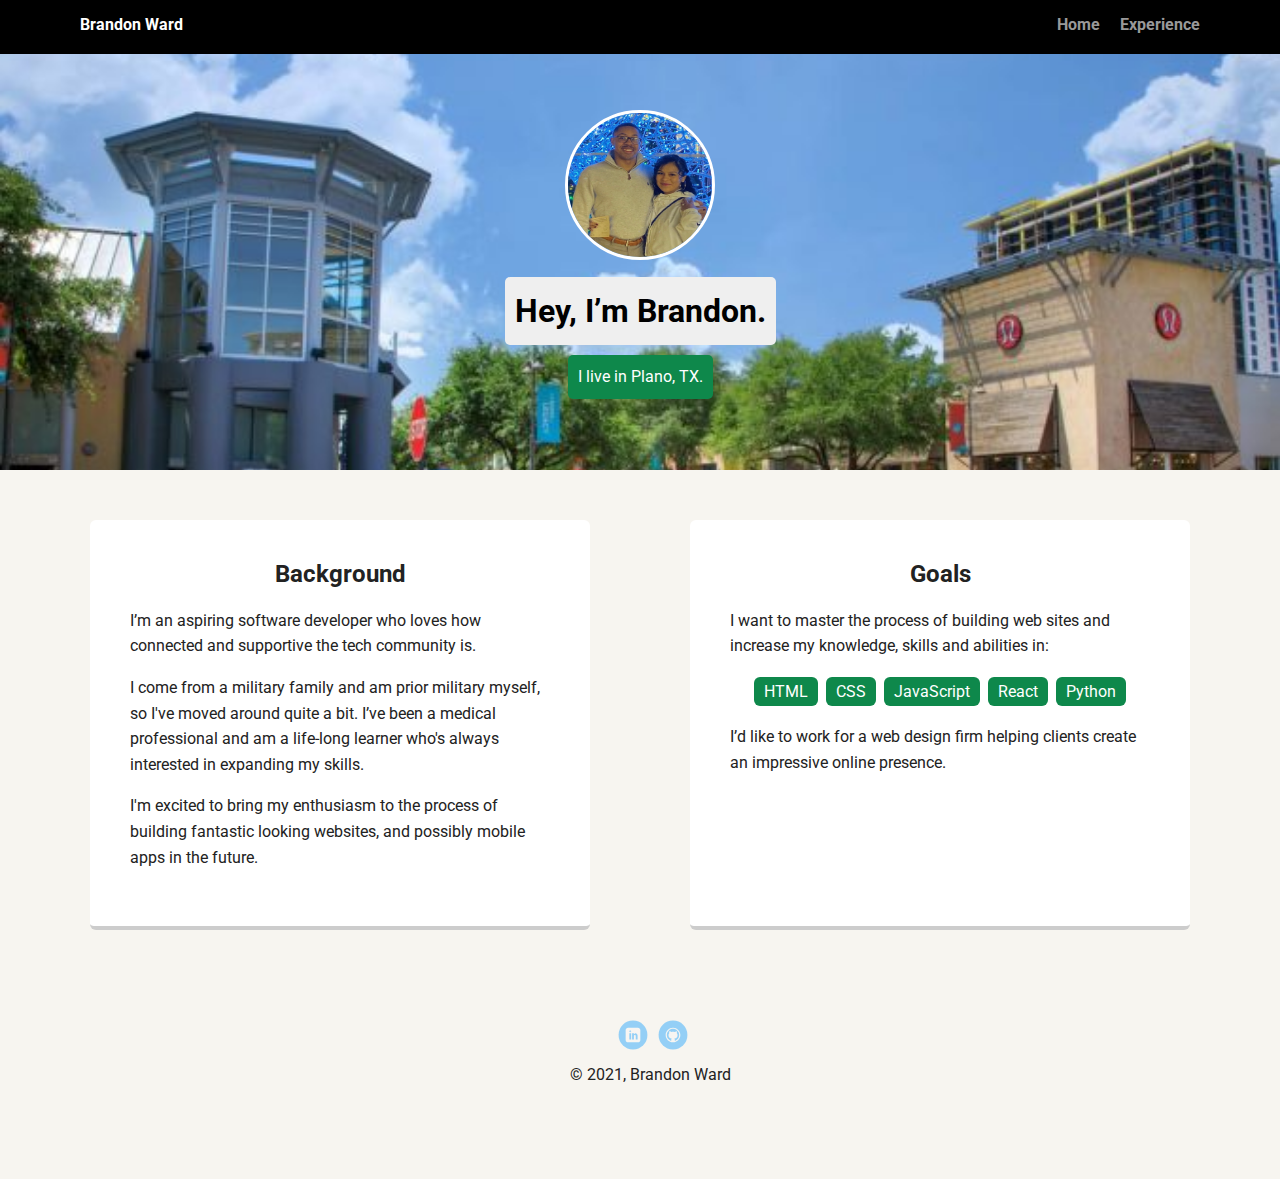
==== index.html @ 58a11de4 "Added personal content to website" ====
<!doctype html>
<html lang="en">
<!-- This webpage was tested using Google Chrome, Firefox, and Safari-->
<head>
  <meta charset="utf-8">
  <title>Brandon Ward's Profile</title>
  <meta name="viewport" content="width=device-width, initial-scale=1.0">
  <link rel="stylesheet" href="styles.css">
  <link href="https://fonts.googleapis.com/css?family=Muli%7CRoboto:400,300,500,700,900" rel="stylesheet"></head>
  <body>

    <div class="main-nav">
        <ul class="nav">
          <li class="name">Brandon Ward</li>
          <li><a href="index.html">Home</a></li>
          <li><a href="experience.html">Experience</a></li>
        </ul>
    </div>

    <header>
      <img src="images/profilephoto.jpeg" alt="Brandon and his wife, Fabby" class="profile-image">
      <h1 class="tag name">Hey, I’m Brandon.</h1>
      <p class="tag location">I live in Plano, TX.</p>
    </header>

    <main class="flex">

      <div class="card">
        <h2>Background</h2>
        <p>I’m an aspiring software developer who loves how connected and supportive the tech community is.</p>
        <p>I come from a military family and am prior military myself, so I've moved around quite a bit. I’ve been a medical professional and am a life-long learner who's always interested in expanding my skills.</p>
        <p>I'm excited to bring my enthusiasm to the process of building fantastic looking websites, and possibly mobile apps in the future.</p>
      </div> 

      <div class="card">
        <h2>Goals</h2>
        <p>I want to master the process of building web sites and increase my knowledge, skills and abilities in:</p>
        <ul class="skills">
          <li>HTML</li>
          <li>CSS</li>
          <li>JavaScript</li>
          <li>React</li>
          <li>Python</li>
        </ul>
        <p>I’d like to work for a web design firm helping clients create an impressive online presence.</p>
      </div> 

    </main>
    <footer>
      <ul>
        <li><a href="https://www.linkedin.com/in/brandon-ward-8a54a1181/" class="social linkedin">LinkedIn</a></li>
        <li><a href="https://github.com/BrandonWard2" class="social github">Github</a></li>
      </ul>
      <p class="copyright">&copy; 2021, Brandon Ward</p>
    </footer>
  </body>
  </html>
---- styles.css ----
/* Global Layout Set-up */
* { 
  box-sizing: border-box;
}
  
body {
  margin: 0;
  padding: 0;
  text-align: center;
  font-family: 'Roboto', sans-serif;
  color: #222;
  background: #f7f5f0;
}
/* Link Styles */

a {
  text-decoration: none;
  color: #999;
}
a:hover {
  color: #6633ff;
}

/* Section Styles */

.main-nav {
  width: 100%;
  background: black;
  min-height: 30px;
  padding: 10px;
  position: fixed;
  text-align: center;
}
.nav {
  display: flex;
  justify-content: space-around;
  font-weight: 700;
  list-style-type: none;
  margin: 0 auto;
  padding: 0;
}

.nav .name {
    display: block;
    margin-right: auto;
    color: white;
}
.nav li {
  padding: 5px 10px 10px 10px;
}
.nav a {
  transition: all .5s;
}
.nav a:hover {
  color: white
}

header {
  text-align: center;
  background: url('images/plano2.jpeg') no-repeat top center ;
  background-size: cover;
  overflow: hidden;
  padding-top: 60px;
}
header {
  line-height: 1.5;
}
header .profile-image {
  margin-top: 50px;
  width: 150px;
  height: 150px;
  border-radius: 50%;
  border: 3px solid white;
  transition: all .5s;
}
header .profile-image:hover {
  transform: scale(1.2) rotate(5deg);
}
.tag {
  background-color: #efefef;
  color: black;
  padding: 10px;
  border-radius: 5px;
  display: table;
  margin: 10px auto;
} 
.location {
  background-color: rgb(14, 136, 75);
  color: white;
}
.card {
  margin: 30px;
  padding: 20px 40px 40px;
  max-width: 500px;
  text-align: left;
  background: #fff;
  border-bottom: 4px solid #ccc;
  border-radius: 6px;
  transition: all .5s;
}
.card:hover {
  border-color: rgb(14, 136, 75);
}

.card2 {
  margin: 30px;
  padding: 20px 40px 40px;
  max-width: 700px;
  text-align: left;
  font-family: "Times New Roman", Times, serif;
  background: #fff;
  border-bottom: 4px solid #ccc;
  border-radius: 6px;
  transition: all .5s;
}

.list {
  text-align: left;
}

h2 {
  text-align: center;
}

h3 {
  color: rgb(14, 136, 75);
}

ul.skills {
  padding: 0;
  text-align: center;
}

.skills li {
  border-radius: 6px;
  display: inline-block;
  background: rgb(14, 136, 75);
  color: white;
  padding: 5px 10px;
  margin: 2px;
}

.skills li:nth-child(odd) {
  background:rgb(14, 136, 75);
}

footer {
  width: 100%;
  min-height: 30px;
  padding: 20px 0 40px 20px;
}

footer .copyright {
  top: -8px;
  font-size: .75em;
}

footer ul {
  list-style-type: none;
  margin: 0;
  padding: 0;
}

footer ul li {
  display: inline-block;
}

a.social {
  display: inline-block;
  text-indent: -9999px;
  margin-left: 5px;
  width: 30px;
  height: 30px;
  background-size: 30px 30px;
  opacity: .4;
  transition: all .5s;
}
a.twitter {
  background-image: url(images/twitter.svg);
}
a.linkedin {
  background-image: url(images/linkedin.svg);
}
a.github {
  background-image: url(images/github.svg);
}
a.social:hover {
  opacity: 1;
}
.clearfix {
  clear: both;
}

/* Styles for larger screens */
@media screen and (min-width: 720px) {
  
  .flex {
      display: -ms-flexbox;      /* TWEENER - IE 10 */
      display: flex; 
      max-width: 1200px;
      -ms-flex-pack: distribute;
      justify-content: space-around;
      margin: 0 auto;
  }

  header {
    min-height: 470px;
  }

  .nav {
    max-width: 1200px;
    padding: 0 30px;
  }


  main {
    padding-top: 20px;
  }

  main p {
    line-height: 1.6em;
  }

  footer {
    font-size: 1.3em;
    max-width: 1200px;
    margin: 40px auto;
  }

}
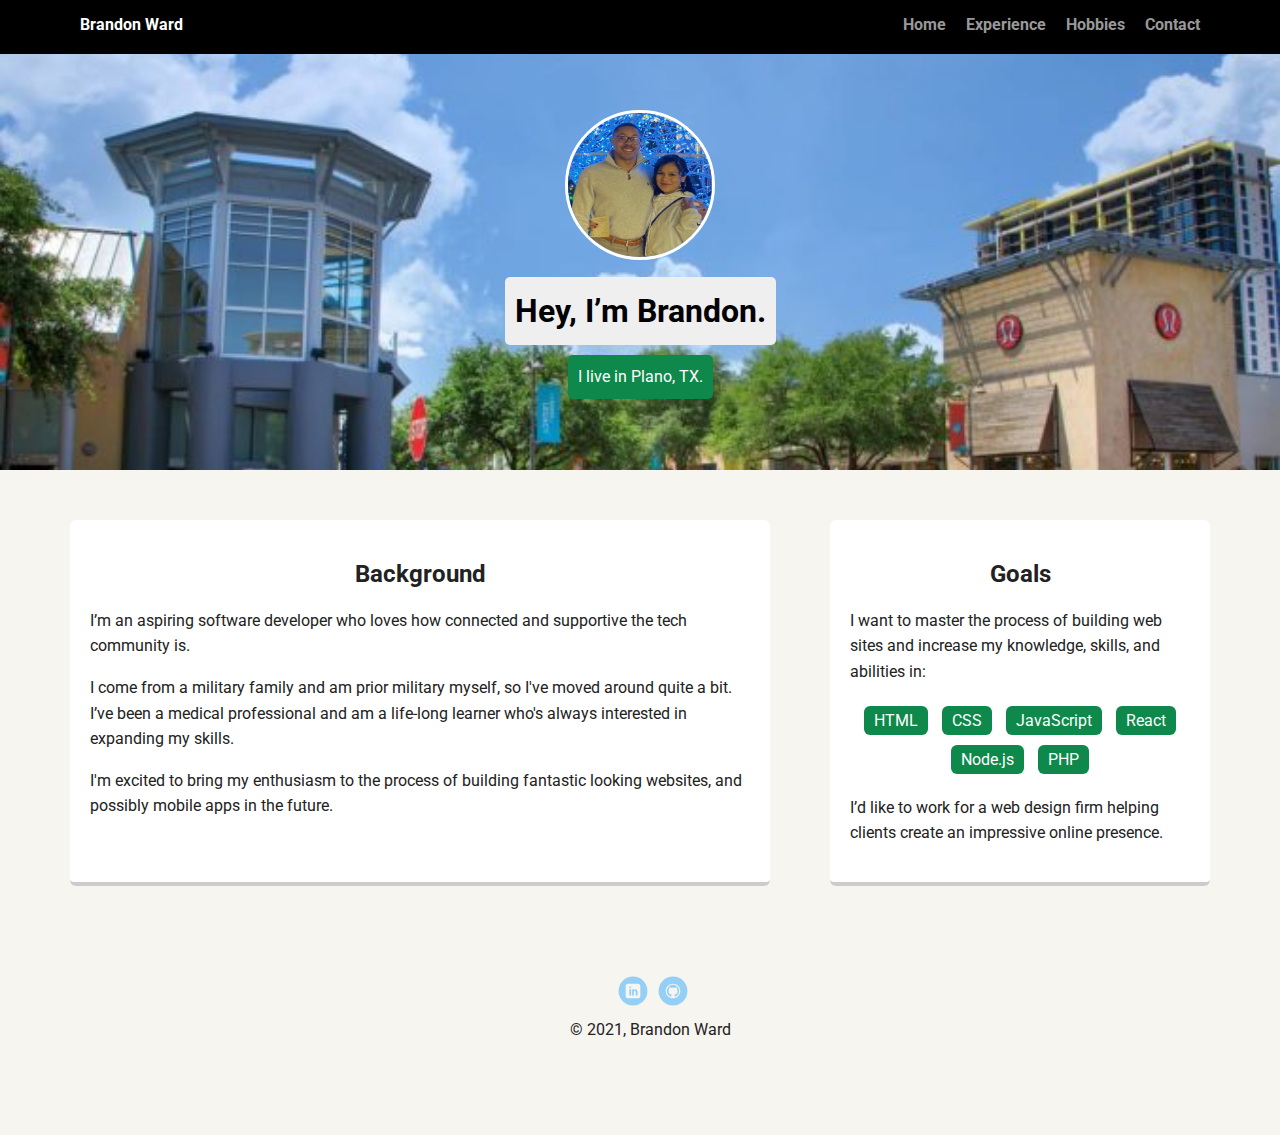
==== commit 721e3805: "Rearranged photos on hobbies page" ====
--- a/index.html
+++ b/index.html
@@ -1,6 +1,7 @@
 <!doctype html>
 <html lang="en">
 <!-- This webpage was tested using Google Chrome, Firefox, and Safari-->
+<!-- I am attempting to earn a grade of "Exceeds Expectations" on this project. Please reject this project if I have failed to meet the "Exceeds Expectations" criteria -->
 <head>
   <meta charset="utf-8">
   <title>Brandon Ward's Profile</title>
@@ -14,6 +15,8 @@
           <li class="name">Brandon Ward</li>
           <li><a href="index.html">Home</a></li>
           <li><a href="experience.html">Experience</a></li>
+          <li><a href="hobbies.html">Hobbies</a></li>
+          <li><a href="contact.html">Contact</a></li>
         </ul>
     </div>
 
@@ -34,13 +37,14 @@
 
       <div class="card">
         <h2>Goals</h2>
-        <p>I want to master the process of building web sites and increase my knowledge, skills and abilities in:</p>
+        <p>I want to master the process of building web sites and increase my knowledge, skills, and abilities in:</p>
         <ul class="skills">
           <li>HTML</li>
           <li>CSS</li>
           <li>JavaScript</li>
           <li>React</li>
-          <li>Python</li>
+          <li>Node.js</li>
+          <li>PHP</li>
         </ul>
         <p>I’d like to work for a web design firm helping clients create an impressive online presence.</p>
       </div> 
--- a/styles.css
+++ b/styles.css
@@ -74,7 +74,7 @@
   transition: all .5s;
 }
 header .profile-image:hover {
-  transform: scale(1.2) rotate(5deg);
+  transform: scale(1.2) rotate(360deg);
 }
 .tag {
   background-color: #efefef;
@@ -90,8 +90,8 @@
 }
 .card {
   margin: 30px;
-  padding: 20px 40px 40px;
-  max-width: 500px;
+  padding: 20px;
+  max-width: 700px;
   text-align: left;
   background: #fff;
   border-bottom: 4px solid #ccc;
@@ -114,6 +114,17 @@
   transition: all .5s;
 }
 
+.card3 {
+  margin: 30px;
+  padding: 20px 40px 40px;
+  max-width: 700px;
+  text-align: left;
+  background: #fff;
+  border-bottom: 4px solid #ccc;
+  border-radius: 6px;
+  transition: all .5s;
+}
+
 .list {
   text-align: left;
 }
@@ -129,6 +140,7 @@
 ul.skills {
   padding: 0;
   text-align: center;
+  max-width: 800px;
 }
 
 .skills li {
@@ -137,11 +149,57 @@
   background: rgb(14, 136, 75);
   color: white;
   padding: 5px 10px;
-  margin: 2px;
+  margin: 5px;
 }
 
 .skills li:nth-child(odd) {
   background:rgb(14, 136, 75);
+}
+
+.images1 {
+  margin: 120px 30px;
+  width: 300px;
+  height: 300px;
+}
+
+.images2 {
+  margin: 20px 50px 20px;
+  width: 500px;
+  max-width: 80%;
+  height: 200px;
+}
+
+.contact {
+  margin: auto;
+  width: 50%;
+}
+
+.contact1 {
+  margin-bottom: 20px;
+  margin-left: 30px;
+  margin-right: 50px;
+  padding: 10px 10px 10px 10px;
+}
+
+.contact2 {
+  margin-bottom: 20px;
+  margin-left: 30px;
+  margin-right: 50px;
+  padding: 10px 10px 10px 10px;
+}
+
+.contact3 {
+  margin-bottom: 20px;
+  margin-left: 30px;
+  margin-right: 50px;
+  padding: 10px 10px 10px 10px;
+}
+
+.contact4 {
+  margin-bottom: 20px;
+  margin-left: 30px;
+  margin-right: 50px;
+  padding: 10px 115px 10px 115px;
 }
 
 footer {
